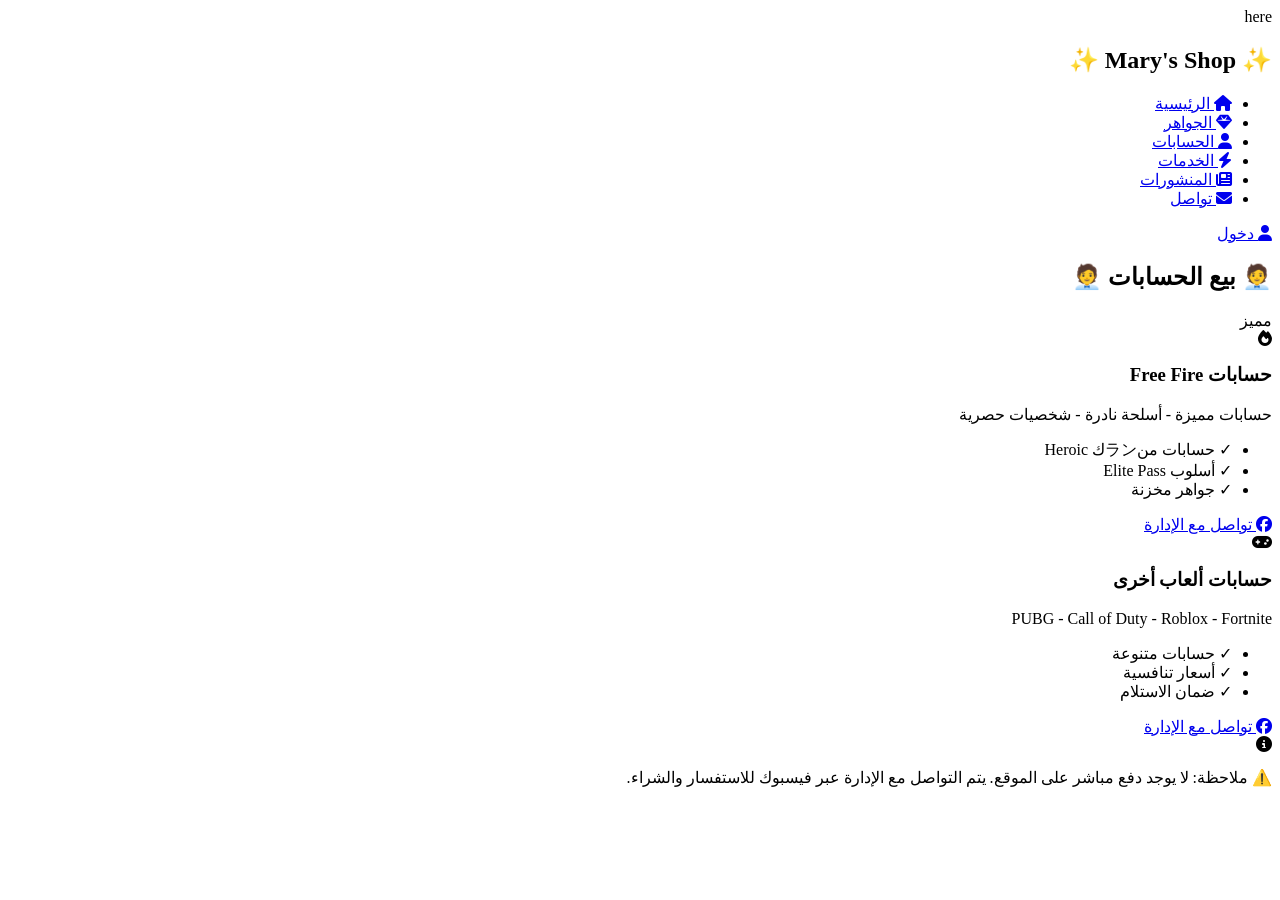
==== accounts.html @ 0f5394d3 "Create accounts.html" ====
here<!DOCTYPE html>
<html lang="ar" dir="rtl">
<head>
    <meta charset="UTF-8">
    <meta name="viewport" content="width=device-width, initial-scale=1.0">
    <title>Mary's Shop | بيع الحسابات</title>
    <link rel="stylesheet" href="css/style.css">
    <link href="https://fonts.googleapis.com/css2?family=Cairo:wght@400;600;700;800&display=swap" rel="stylesheet">
    <link rel="stylesheet" href="https://cdnjs.cloudflare.com/ajax/libs/font-awesome/6.4.0/css/all.min.css">
</head>
<body>
    <nav class="navbar">
        <div class="nav-container">
            <div class="logo"><h1>✨ Mary's Shop ✨</h1></div>
            <ul class="nav-links">
                <li><a href="index.html"><i class="fas fa-home"></i> الرئيسية</a></li>
                <li><a href="shop.html"><i class="fas fa-gem"></i> الجواهر</a></li>
                <li><a href="accounts.html" class="active"><i class="fas fa-user"></i> الحسابات</a></li>
                <li><a href="services.html"><i class="fas fa-bolt"></i> الخدمات</a></li>
                <li><a href="posts.html"><i class="fas fa-newspaper"></i> المنشورات</a></li>
                <li><a href="contact.html"><i class="fas fa-envelope"></i> تواصل</a></li>
            </ul>
            <div class="nav-buttons">
                <a href="login.html" class="btn-login"><i class="fas fa-user"></i> دخول</a>
            </div>
        </div>
    </nav>

    <main>
        <section class="accounts-section">
            <div class="container">
                <h2 class="section-title">🧑‍💼 بيع الحسابات 🧑‍💼</h2>
                
                <div class="accounts-grid">
                    <div class="account-card">
                        <div class="account-badge">مميز</div>
                        <i class="fas fa-fire"></i>
                        <h3>حسابات Free Fire</h3>
                        <p>حسابات مميزة - أسلحة نادرة - شخصيات حصرية</p>
                        <ul>
                            <li>✓ حسابات منランك Heroic</li>
                            <li>✓ أسلوب Elite Pass</li>
                            <li>✓ جواهر مخزنة</li>
                        </ul>
                        <a href="https://www.facebook.com/profile.php?id=61579964320318" target="_blank" class="btn-contact">
                            <i class="fab fa-facebook"></i> تواصل مع الإدارة
                        </a>
                    </div>

                    <div class="account-card">
                        <i class="fas fa-gamepad"></i>
                        <h3>حسابات ألعاب أخرى</h3>
                        <p>PUBG - Call of Duty - Roblox - Fortnite</p>
                        <ul>
                            <li>✓ حسابات متنوعة</li>
                            <li>✓ أسعار تنافسية</li>
                            <li>✓ ضمان الاستلام</li>
                        </ul>
                        <a href="https://www.facebook.com/profile.php?id=61579964320318" target="_blank" class="btn-contact">
                            <i class="fab fa-facebook"></i> تواصل مع الإدارة
                        </a>
                    </div>
                </div>

                <div class="info-box">
                    <i class="fas fa-info-circle"></i>
                    <p>⚠️ ملاحظة: لا يوجد دفع مباشر على الموقع. يتم التواصل مع الإدارة عبر فيسبوك للاستفسار والشراء.</p>
                </div>
            </div>
        </section>
    </main>

    <script src="js/main.js"></script>
</body>
</html>
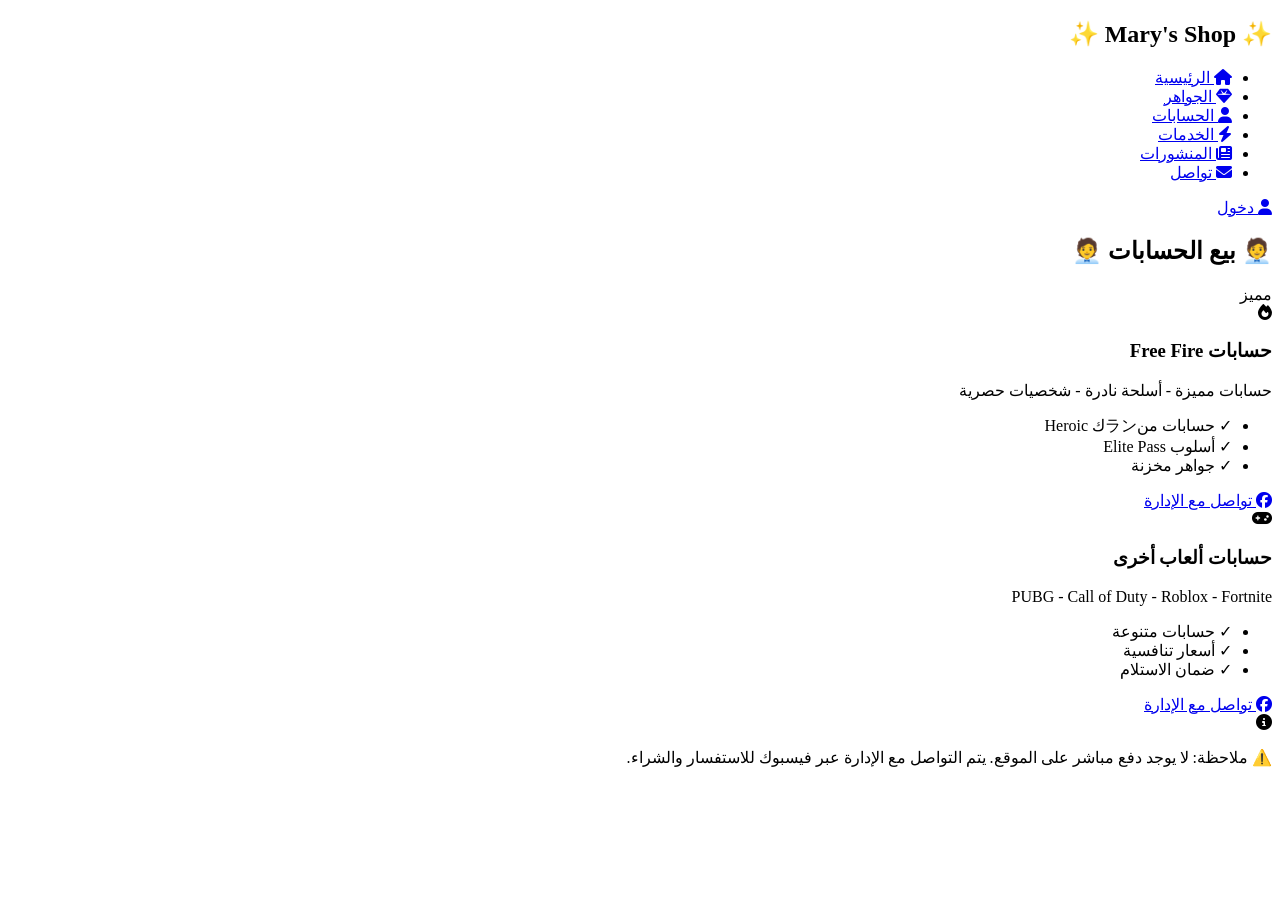
==== commit a3f9a64b: "Update accounts.html" ====
--- a/accounts.html
+++ b/accounts.html
@@ -1,4 +1,4 @@
-here<!DOCTYPE html>
+<!DOCTYPE html>
 <html lang="ar" dir="rtl">
 <head>
     <meta charset="UTF-8">
